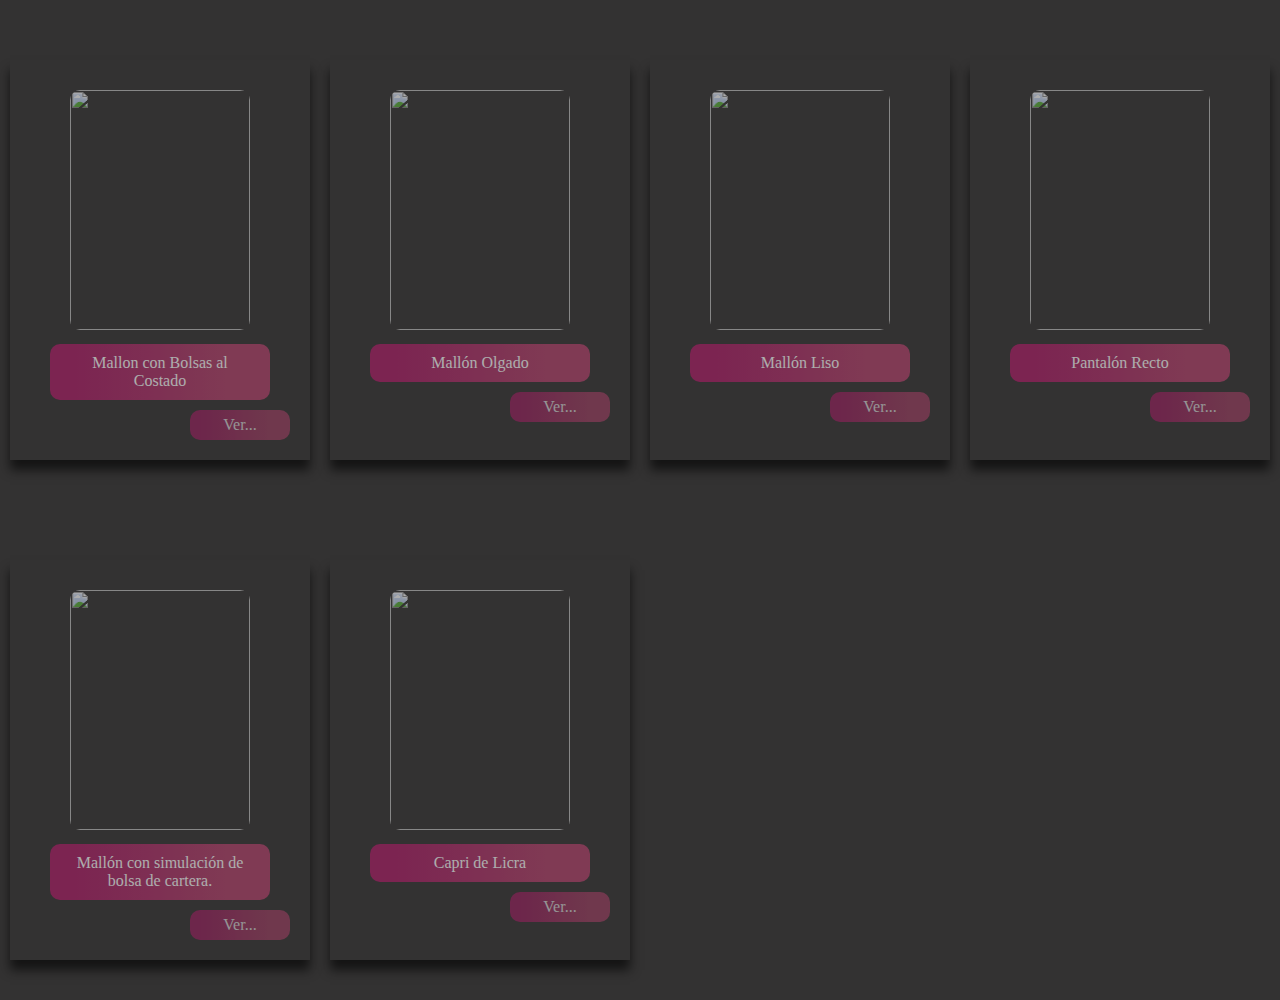
==== mayones.html @ b957b25c "Add files via upload" ====
<!DOCTYPE html>
<html>
<head>
	<title>Casar Sport</title>
	<meta charset="utf-8">
	<link rel="stylesheet" type="text/css" href="css/ropa_2_css.css">
</head>
<body>

			<div id="categoria">
				<div class="prenda">
						<img src="imagenes/mallon_costado_t.jpg">
						<div id="descripcion">
							Mallon con Bolsas al Costado
						</div>

						<button id="Bmallon1">Ver...</button>
					</div>
					
					<div class="prenda">
							<img src="imagenes/mallon_french_t.jpg">
							<div id="descripcion">
								Mallón Olgado
							</div>
						<button id="Bmallon2">Ver...</button>
					</div>

					<div class="prenda">
						<img src="imagenes/mallon_liso_t.jpg">
						<div id="descripcion">
							Mallón Liso
						</div>

						<button id="Bmallon3">Ver...</button>
					</div>

					<div class="prenda">
						<img src="imagenes/mallon_recto_t.jpg">
						<div id="descripcion">
							Pantalón Recto
						</div>

						<button id="Bmallon4">Ver...</button>
					</div>

					<div class="prenda">
						<img src="imagenes/mallon_cartera_t.jpg">
						<div id="descripcion">
							Mallón con simulación de bolsa de cartera.
						</div>

						<button id="Bmallon5">Ver...</button>
					</div>

					<div class="prenda">
						<img src="imagenes/capri_t.jpg">
						<div id="descripcion">
							Capri de Licra
						</div>

						<button id="Bmallon6">Ver...</button>
					</div>
			</div>

</body>
</html>
---- css/ropa_2_css.css ----
@charset "utf-8";

body{
	width: 100%;
	margin: 0px;
    background-color: #333232;
    font-family: Garamond;
}
/*-------------------Encabezado------*/

header{
	width: 100%;
	height: 80px;
	position: fixed;
	z-index: 2;
	color: white;
	background: linear-gradient(to right, #AD1B67 10%,#B3406B 80%);

	box-shadow: 0px 10px 10px black;
}
header #redes{
	float: left;
	width: 200px;
	margin-left: 30px;
}
header img{
	width: 45px;
	height: 45px;
	margin:15px 10px;
	border-radius: 20px;
}


/*-------------LOGO-------*/

#logo{
	width: 100%;
	height: 370px;
	background-color: white;
}
#logo img{
	position: relative;
	top:100px;

}

/*--------------MENU----------------*/
#menu{
	width: 60px;
	height: 60px;
	margin-top: -20px;
	z-index: 2;
	opacity: 0.6;

}

#menu:hover{
	opacity: 1;
	cursor: pointer;
}

#menu img{
	width: 60px;
	height: 60px;
	border-radius: 30px;
	margin-top: 30px;
}


/*----------------OPCIONES------*/

#opciones{
	width: 450px;
	border-radius: 20px;
	background: #E8E4E4;
	margin-top: -25px;
	margin-left: 70px;
	z-index:2; 
	
	padding: 5px;
}
li{
	list-style: none;
	display: inline;
	padding: 5px 10px;
	opacity: 0.6;
}

li:hover{
	cursor: pointer;
	opacity: 1;
}

/*----------------------CONtENIDO------*/
#contenido{
	width: 970px;;
	height: 1000px;
	margin: 0px auto;

	z-index: 1;
}

button{
	width: 100px;
	height: 30px; 
 	padding: 5px 8px;
 	position: relative;
 	font-size: 16px;
 	border-radius: 10px;
 	border: none;
 	color: white;
	
	background: linear-gradient(to right, #AD1B67 10%,#B3406B 80%);
	opacity: 0.8;
	text-align: center;
	font-family: Garamond;
}

 button:hover{
	cursor: pointer;
	opacity: 1;
	font-size: 1.1em;
}

.prenda:hover{
	cursor: pointer;
	float: left;
	opacity: 1;
}
.prenda{
	width: 300px;
	height: 400px;
	float: left;
	margin: 60px 10px 40px 10px;
	opacity: 0.6;
	box-shadow: 0px 10px 10px black;
	z-index: 2;

}



.prenda img{
	width: 180px;
	height: 240px;
	margin-top: 30px;
	margin-left: 60px;
	border-radius: 10px;
	z-index: 1;
}

.prenda #descripcion{
	width: 60%;
	margin:10px auto;
	
	color: white;
	background: linear-gradient(to right, #AD1B67 10%,#B3406B 80%);
	padding: 10px 20px;
	border-radius: 10px;

	text-align: center;
}

.prenda button{
	position: relative;
	left: 180px;
}

/*------CERRAR-----*/
#cerrar{
	width: 50px;
	height: 50px;
	position: absolute;
	top:400px;
	left: 900px;
}

#cerrar img{
	width: 50px;
	height: 50px;
	border-radius: 10px;
	opacity: 0.7;
}

#cerrar:hover{
	cursor: pointer;
	opacity: 1;
}

/*-----------------Detalles*/
.detalles{
	width: 900px;
	height: 600px;
	margin: 100px auto;

	box-shadow: 0px 10px 10px black;

	background: #2E2E2E;
}

.detalles img{
	width: 300px;
	height: 400px;
	position: relative;
	top: 60px;
	left: 50px;
}
.detalles .miniaturas .trasero{
	width: 60px;
	height: 80px;
	position: relative;
	top: 90px;
	left: 130px;

	border-radius: 10px;
	opacity: 0.6;
}

.detalles .miniaturas .delantero{	
	width: 60px;
	height: 80px;
	position: relative;
	top: 90px;
	left: 160px;

	border-radius: 10px;
	opacity: 0.6;
}

.detalles .miniaturas img:hover{	
	cursor: pointer;
	opacity: 1;
}


.informacion_prenda{
	width: 450px;
	height: 500px;
	position: relative;
	top: -430px;
	left: 400px;

	background-color: white;
	position: relative;
}

.titulo{
	width: 400px;
	position: relative;
	top: 20px;
	left: 25px;
	text-align: center;
	font-size: 1.5em;
	padding: 10px;
	border-bottom: double; 
}

.tallas{
	width: 400px;
	position: relative;
	top: 70px;
	left: 25px;
	text-align: center;
	font-size: 1.2em;
	padding: 10px;
}

.tallas td{
	border-left: 1px solid black;
	border-right: 1px solid black;
}

.colores{
	width: 400px;
	position: relative;
	top: 110px;
	left: 25px;
	text-align: center;
	font-size: 1.2em;
	padding: 10px;
}

.colores td{
	height: 30px;
}

.descripcion{
	width: 400px;
	position: relative;
	top: 160px;
	left: 25px;
	text-align: justify;
	font-size: 1.2em;
	padding: 10px;
}

/*------------PIE DE PAGINA----*/
#presentacion{
	width: 100%;
	height: 50px;
	margin-top: 100px;

	color: white;
	text-align: center;

	background: #181717;
}
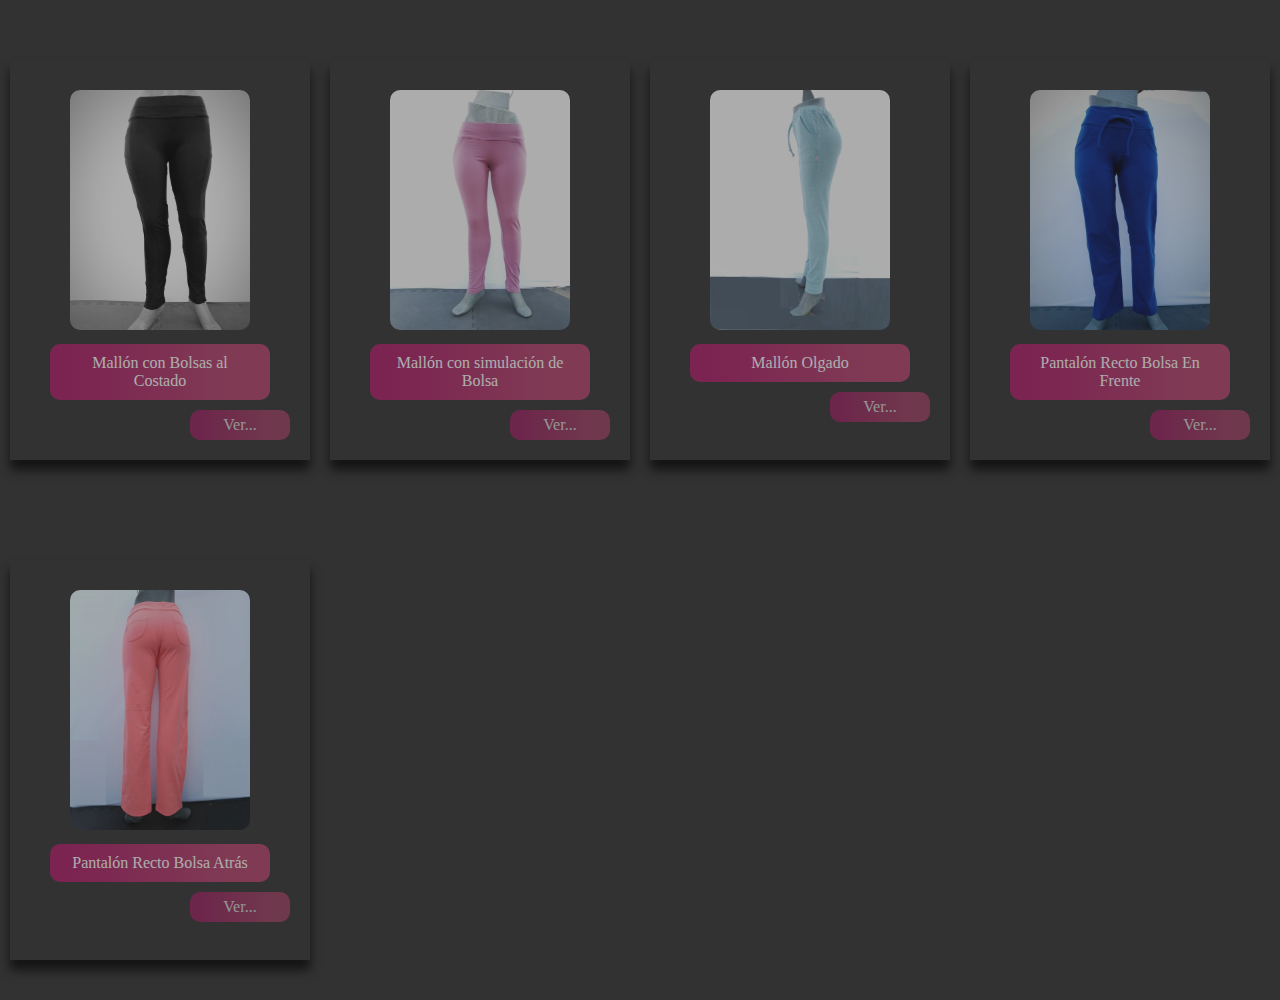
==== commit 148f9f26: "Update mayones.html" ====
--- a/mayones.html
+++ b/mayones.html
@@ -1,4 +1,3 @@
-
 <!DOCTYPE html>
 <html>
 <head>
@@ -10,58 +9,49 @@
 
 			<div id="categoria">
 				<div class="prenda">
-						<img src="imagenes/mallon_costado_t.jpg">
+						<img src="imagenes/mallones/costado_uno.jpg">
 						<div id="descripcion">
-							Mallon con Bolsas al Costado
+							Mallón con Bolsas al Costado
 						</div>
 
 						<button id="Bmallon1">Ver...</button>
 					</div>
 					
 					<div class="prenda">
-							<img src="imagenes/mallon_french_t.jpg">
+							<img src="imagenes/mallones/cartera_uno.jpg">
 							<div id="descripcion">
-								Mallón Olgado
+								Mallón con simulación de Bolsa
 							</div>
 						<button id="Bmallon2">Ver...</button>
 					</div>
 
 					<div class="prenda">
-						<img src="imagenes/mallon_liso_t.jpg">
+						<img src="imagenes/mallones/french_dos.jpg">
 						<div id="descripcion">
-							Mallón Liso
+							Mallón Olgado
 						</div>
 
 						<button id="Bmallon3">Ver...</button>
 					</div>
 
 					<div class="prenda">
-						<img src="imagenes/mallon_recto_t.jpg">
+						<img src="imagenes/mallones/recto_uno.jpg">
 						<div id="descripcion">
-							Pantalón Recto
+							Pantalón Recto Bolsa En Frente
 						</div>
 
 						<button id="Bmallon4">Ver...</button>
 					</div>
 
 					<div class="prenda">
-						<img src="imagenes/mallon_cartera_t.jpg">
+						<img src="imagenes/mallones/atras_uno.jpg">
 						<div id="descripcion">
-							Mallón con simulación de bolsa de cartera.
+							Pantalón Recto Bolsa Atrás
 						</div>
 
 						<button id="Bmallon5">Ver...</button>
 					</div>
-
-					<div class="prenda">
-						<img src="imagenes/capri_t.jpg">
-						<div id="descripcion">
-							Capri de Licra
-						</div>
-
-						<button id="Bmallon6">Ver...</button>
-					</div>
 			</div>
 
 </body>
-</html>+</html>
